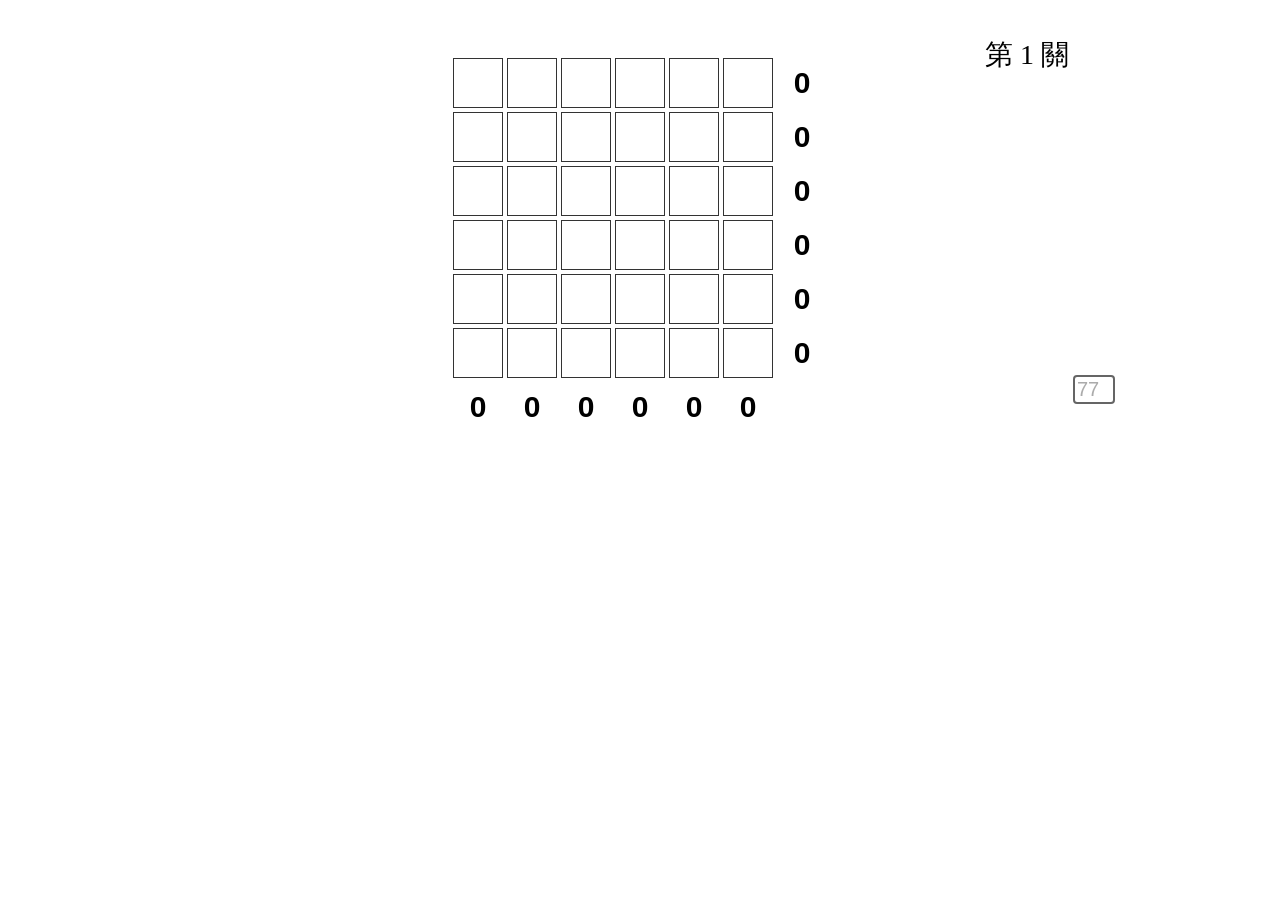
==== index.html @ e89d675d "Update and rename main.html to index.html" ====
<!DOCTYPE html>
<html lang="zh-Hant">
<head>
    <meta charset="UTF-8">
    <meta name="viewport" content="width=device-width, initial-scale=1.0">
    <title>6x6 棋盤格</title>
    <link rel="stylesheet" href="./css/style.css">
    <link href="./css/main1.css" rel="stylesheet" />
    <link href="./css/main2.css" rel="stylesheet" />
    <link href="./css/main3.css" rel="stylesheet" />
    
</head>
<body>
    <div class="container">
        <div class="v1_3">
            <div class="v10_2"></div>
            <span class="v8-common1 v8_1">0</span>
            <span class="v8-common2 v8_2">/ 1</span>
            <span class="v8-common1 v8_3">0</span>
            <span class="v8-common2 v8_4">/ 1</span>
            <span class="v8-common1 v8_5">0</span>
            <span class="v8-common2 v8_6">/ 1</span>
            <span class="v8-common1 v8_7">0</span>
            <span class="v8-common2 v8_8">/ 1</span>
        </div>

        <div class="grid-container">
            <!-- 生成36個棋盤格 -->
            <div class="grid-item"></div>
            <div class="grid-item"></div>
            <div class="grid-item"></div>
            <div class="grid-item"></div>
            <div class="grid-item"></div>
            <div class="grid-item"></div>
            <div class="number-item">0</div>
            <div class="grid-item"></div>
            <div class="grid-item"></div>
            <div class="grid-item"></div>
            <div class="grid-item"></div>
            <div class="grid-item"></div>
            <div class="grid-item"></div>
            <div class="number-item">0</div>
            <div class="grid-item"></div>
            <div class="grid-item"></div>
            <div class="grid-item"></div>
            <div class="grid-item"></div>
            <div class="grid-item"></div>
            <div class="grid-item"></div>
            <div class="number-item">0</div>
            <div class="grid-item"></div>
            <div class="grid-item"></div>
            <div class="grid-item"></div>
            <div class="grid-item"></div>
            <div class="grid-item"></div>
            <div class="grid-item"></div>
            <div class="number-item">0</div>
            <div class="grid-item"></div>
            <div class="grid-item"></div>
            <div class="grid-item"></div>
            <div class="grid-item"></div>
            <div class="grid-item"></div>
            <div class="grid-item"></div>
            <div class="number-item">0</div>
            <div class="grid-item"></div>
            <div class="grid-item"></div>
            <div class="grid-item"></div>
            <div class="grid-item"></div>
            <div class="grid-item"></div>
            <div class="grid-item"></div>
            <div class="number-item">0</div>
            <div class="number-item">0</div>
            <div class="number-item">0</div>
            <div class="number-item">0</div>
            <div class="number-item">0</div>
            <div class="number-item">0</div>
            <div class="number-item">0</div>
        </div>

        <div class="v15_16">
            <div class="v17_55"></div><span class="v17_7">目前在第 098 關</span>
            
            <buttom class="v17_37" onclick="randomLevel()"></buttom>
            <buttom class="v17_47" onclick="choseLevel()"></buttom>
            <input type="text" placeholder="77" class="v17_48"></input>
        </div>
    </div>

    <script src="app.js"></script>
    <script src="test.js"></script>

</body>
</html>
---- css/style.css ----
.container {
    display: flex;
    align-items: center;
    justify-content: center;
    gap: 50px; /* 在 .v1_3 和 .grid-container 之間保持 100px 的間距 */
}

/* 棋盤格樣式 */
.grid-container {
    /* position: relative; 設置為相對定位 */
    display: grid;
    grid-template-columns: repeat(7, 50px); /* 每列6格，每格寬50px */
    grid-template-rows: repeat(7, 50px);    /* 每行6格，每格高50px */
    gap: 4px; /* 棋盤格之間的間距 */
    justify-content: center;
    margin-top: 50px;
    user-select: none; /* 禁止文字選擇，避免出現文字游標 */
}

/* 覆蓋圖片樣式 */
.overlay-image {
    position: absolute;
    background-size: cover;
    pointer-events: none; /* 確保覆蓋圖片不會影響棋盤格的點擊 */
    justify-content: center;
}

/* 每一格的樣式 */
.grid-item {
    width: 50px;
    height: 50px;
    background-color: white;
    border: 1px solid #333;
    cursor: pointer;
    transition: background-color 0.2s;
}

/* 點擊後不同的背景樣式 */
.sea {
    background-image: url('https://github.com/dr-fox/blow-up-submarine/blob/main/images/sea.png?raw=true');
    background-size: cover;
}

.submarine {
    background-image: url('https://github.com/dr-fox/blow-up-submarine/blob/main/images/submarine_01.png?raw=true');
    background-size: cover;
}

.noSubmarine {
    background-image: url('https://github.com/dr-fox/blow-up-submarine/blob/main/images/noSubmarine.png?raw=true');
    background-size: cover;
}

.number-item {
    width: 50px;
    height: 50px;
    display: flex;
    align-items: center;
    justify-content: center;
    font-size: 30px;
    color: black;
    font-family: 'Krungthep', sans-serif; /* 設置字體 */
    font-weight: bold; /* 設為粗體 */
}
---- css/main1.css ----
.v1_3 {
  position: relative;
}
.v10_2 {
  width: 300px;
  height: 300px;
  background: url("https://github.com/dr-fox/blow-up-submarine/blob/main/images/sea.png?raw=true");
  background-repeat: no-repeat;
  background-position: center center;
  background-size: cover;
  opacity: 1;
  position: relative;
  overflow: hidden;
}

/* 公共樣式，適用於所有 span 元素 */
.v8-common1 {
  color: rgba(255, 255, 255, 1);
  font-family: Inter;
  font-weight: Extra Bold;
  font-size: 20px;
  opacity: 1;
  text-align: center;
  position: absolute;
  top: 260px;
}

.v8-common2 {
  color: rgba(255, 255, 255, 1);
  font-family: Inter;
  font-weight: Extra Bold;
  font-size: 20px;
  opacity: 1;
  text-align: center;
  position: absolute;
  top: 260px;
}

.v8_1 {
  /* width: 10px; */
  left: 23px;
}

.v8_2 {
  /* width: 23px; */
  left: 41px;
}

.v8_3 {
  /* width: 10px; */
  left: 93px;
}

.v8_4 {
  /* width: 23px; */
  left: 111px;
}

.v8_5 {
  /* width: 10px; */
  left: 163px;
}

.v8_6 {
  /* width: 23px; */
  left: 181px;
}

.v8_7 {
  /* width: 10px; */
  left: 233px;
}

.v8_8 {
  /* width: 23px; */
  left: 251px;
}
---- css/main2.css ----
* {
  box-sizing: border-box;
}
body {
  font-size: 14px;
}
.v15_16 {
  width: 300px;
  height: 410px;
  background: rgba(255,255,255,1);
  opacity: 1;
  position: relative;
  top: 0px;
  left: 0px;
  overflow: hidden;
}
.v17_47 {
  width: 161px;
  height: 60px;
  background: url("https://github.com/dr-fox/blow-up-submarine/blob/main/images/img_004.png?raw=true");
  background-repeat: no-repeat;
  background-position: center center;
  background-size: cover;
  opacity: 1;
  position: absolute;
  top: 349px;
  left: 138px;
  overflow: hidden;
}

.v17_48 {
  width: 42px;
  background-repeat: no-repeat;
  background-position: center center;
  background-size: cover;
  opacity: 0.6;
  position: absolute;
  top: 360px;
  left: 196px;
  overflow: hidden;
  border: 2px solid black;  /* 粗細為 2px，黑色邊框 */
  border-radius: 4px;
  font-size: 20px;
}

.v17_48::placeholder {
  font-size: 20px;          /* 調整文字大小 */
}

.v17_37 {
  width: 133px;
  height: 60px;
  background: url("https://github.com/dr-fox/blow-up-submarine/blob/main/images/img_003.png?raw=true");
  background-repeat: no-repeat;
  background-position: center center;
  background-size: cover;
  opacity: 1;
  position: absolute;
  top: 349px;
  left: 0px;
  overflow: hidden;
}
.v17_55 {
  width: 300px;
  height: 410px;
  background: url("https://github.com/dr-fox/blow-up-submarine/blob/main/images/img_002.png?raw=true");
  background-repeat: no-repeat;
  background-position: center center;
  background-size: cover;
  opacity: 1;
  position: relative;
  top: 0px;
  left: 0px;
  overflow: hidden;
}
.v17_7 {
  width: 216px;
  color: rgba(0,0,0,1);
  position: absolute;
  top: 21px;
  left: 42px;
  font-family: Alike;
  font-weight: Regular;
  font-size: 28px;
  opacity: 1;
  text-align: center;
}
---- css/main3.css ----
* {
  box-sizing: border-box;
}
body {
  font-size: 14px;
}
.v19_2 {
  width: 400px;
  height: 300px;
  background: rgba(255,255,255,0);
  opacity: 1;
  position: absolute;
  top: 70px;
  left: 500px;
  overflow: hidden;
}
.v19_6 {
  width: 177px;
  height: 80px;
  background: url("https://github.com/dr-fox/blow-up-submarine/blob/main/images/v19_6.png?raw=true");
  background-repeat: no-repeat;
  background-position: center center;
  background-size: cover;
  opacity: 1;
  position: absolute;
  top: 225px;
  left: 11px;
  overflow: hidden;
}
.v19_15 {
  width: 174px;
  height: 75px;
  background: url("https://github.com/dr-fox/blow-up-submarine/blob/main/images/v19_15.png?raw=true");
  background-repeat: no-repeat;
  background-position: center center;
  background-size: cover;
  opacity: 1;
  position: absolute;
  top: 225px;
  left: 210px;
  overflow: hidden;
}
.v19_19 {
  width: 379px;
  height: 207px;
  background: url("https://github.com/dr-fox/blow-up-submarine/blob/main/images/v19_19.png?raw=true");
  background-repeat: no-repeat;
  background-position: center center;
  background-size: cover;
  opacity: 1;
  position: absolute;
  top: 10px;
  left: 11px;
  overflow: hidden;
}
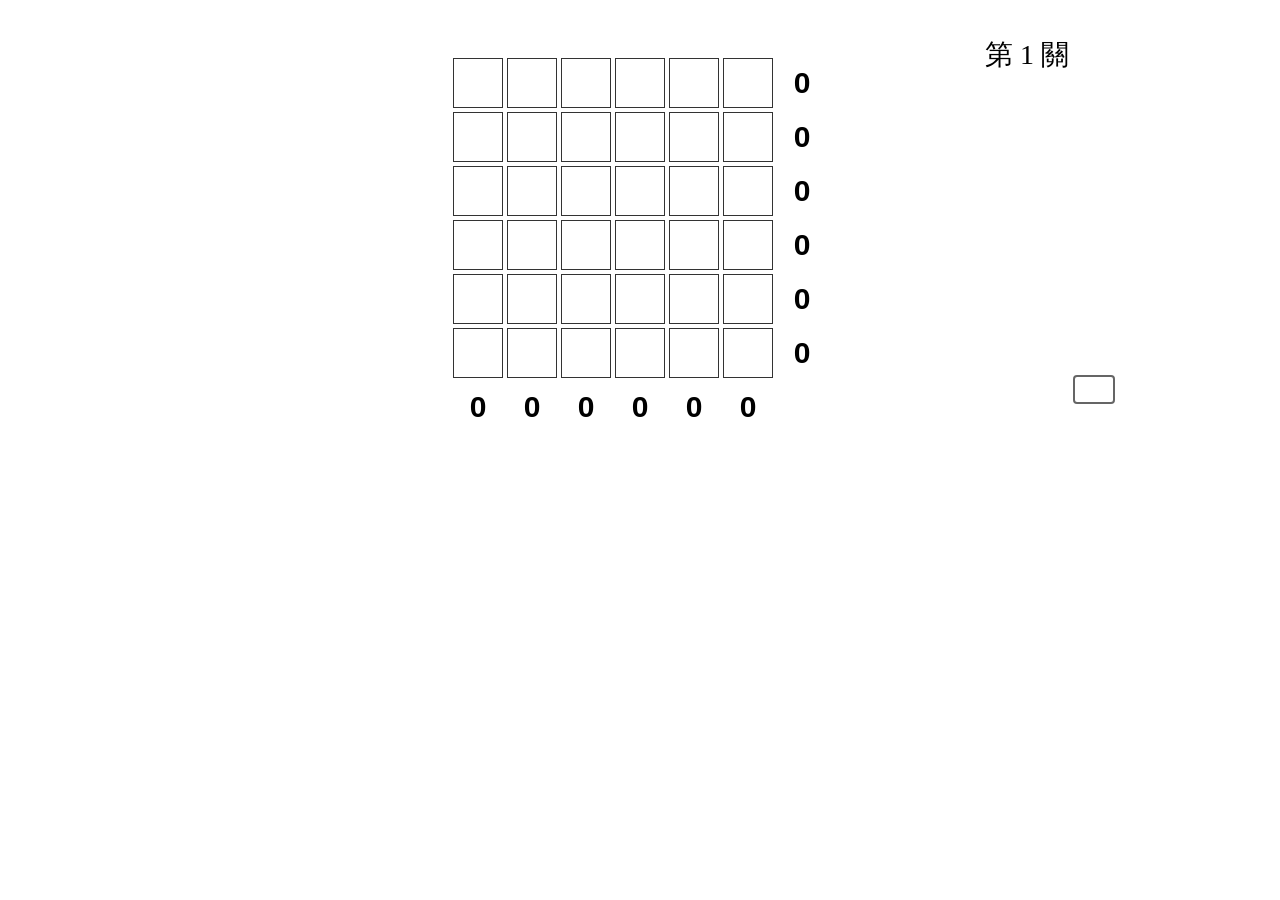
==== commit 305a132d: "Update index.html" ====
--- a/index.html
+++ b/index.html
@@ -81,12 +81,11 @@
             
             <buttom class="v17_37" onclick="randomLevel()"></buttom>
             <buttom class="v17_47" onclick="choseLevel()"></buttom>
-            <input type="text" placeholder="77" class="v17_48"></input>
+            <input type="text" placeholder="" class="v17_48"></input>
         </div>
     </div>
 
     <script src="app.js"></script>
-    <script src="test.js"></script>
 
 </body>
 </html>
--- a/css/main1.css
+++ b/css/main1.css
@@ -4,7 +4,7 @@
 .v10_2 {
   width: 300px;
   height: 300px;
-  background: url("https://github.com/dr-fox/blow-up-submarine/blob/main/images/sea.png?raw=true");
+  background: url("https://github.com/dr-fox/blow-up-submarine/blob/main/images/img_001.png?raw=true");
   background-repeat: no-repeat;
   background-position: center center;
   background-size: cover;
